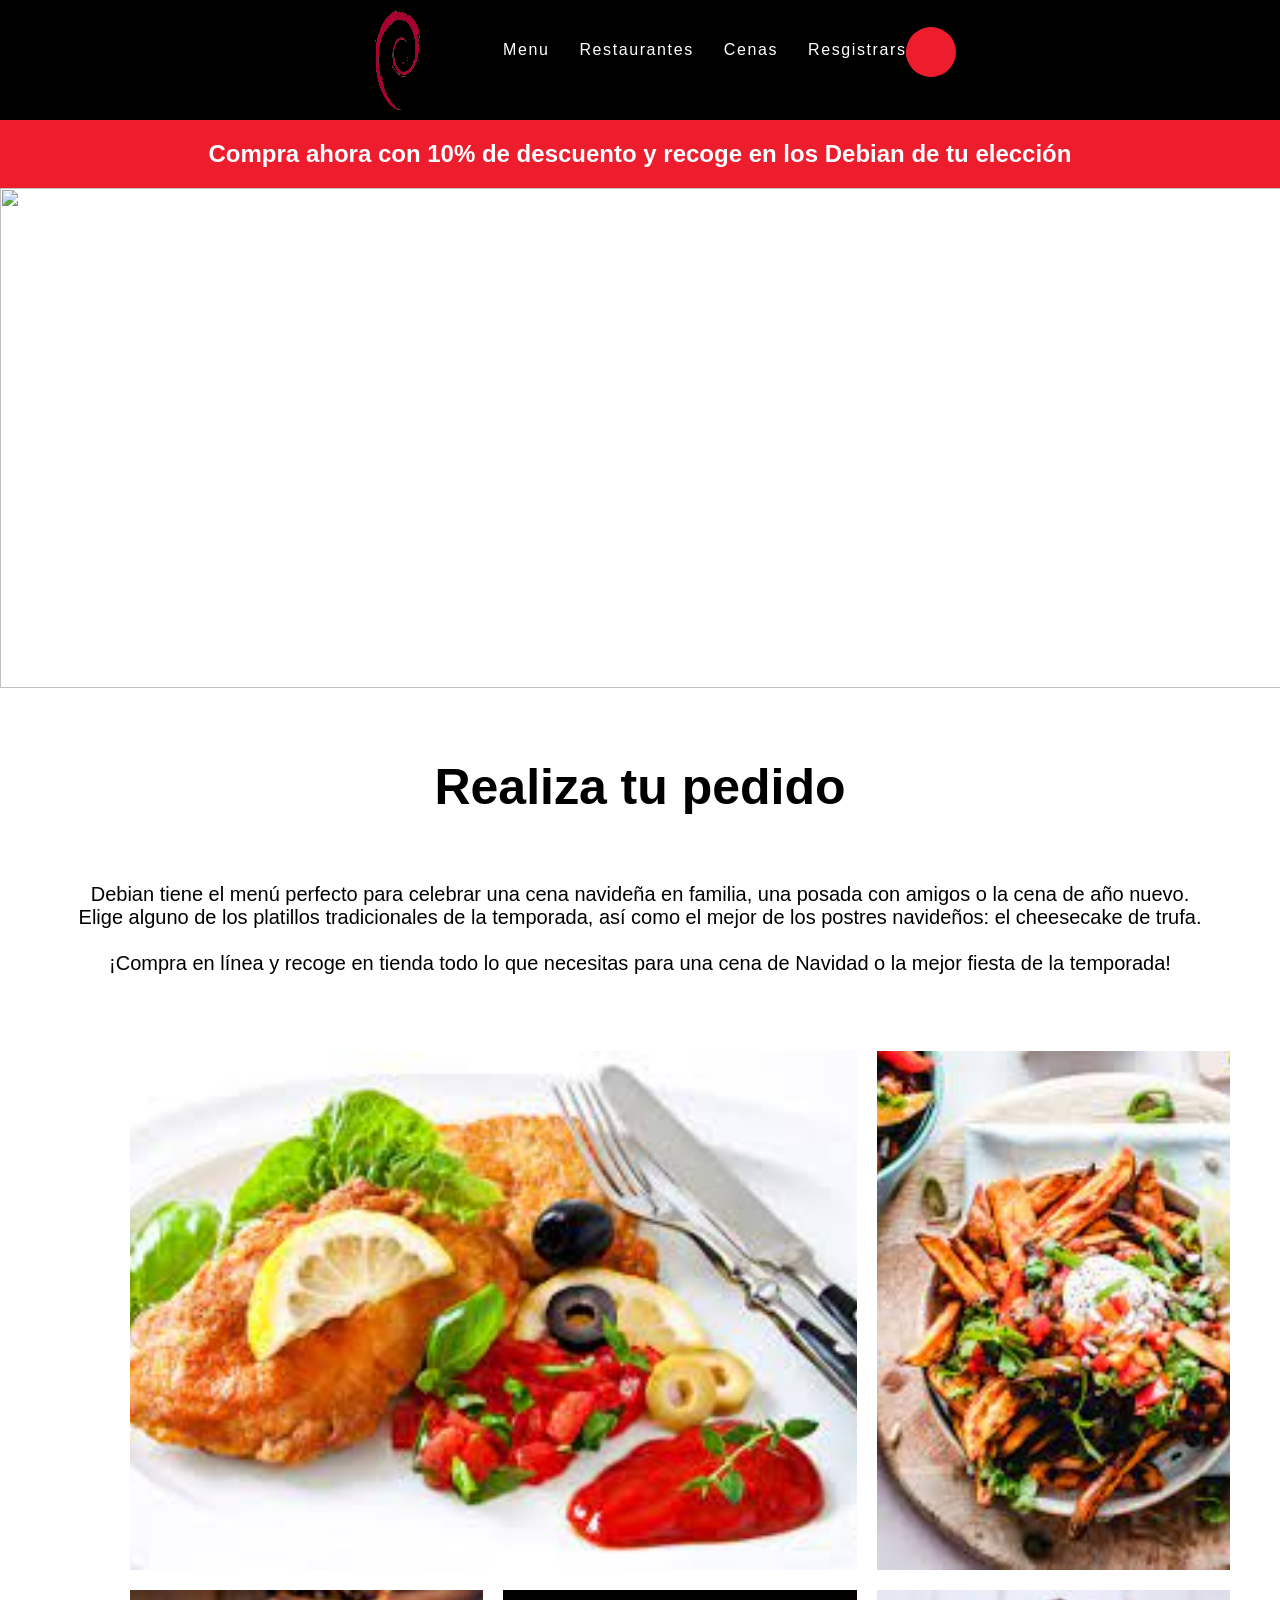
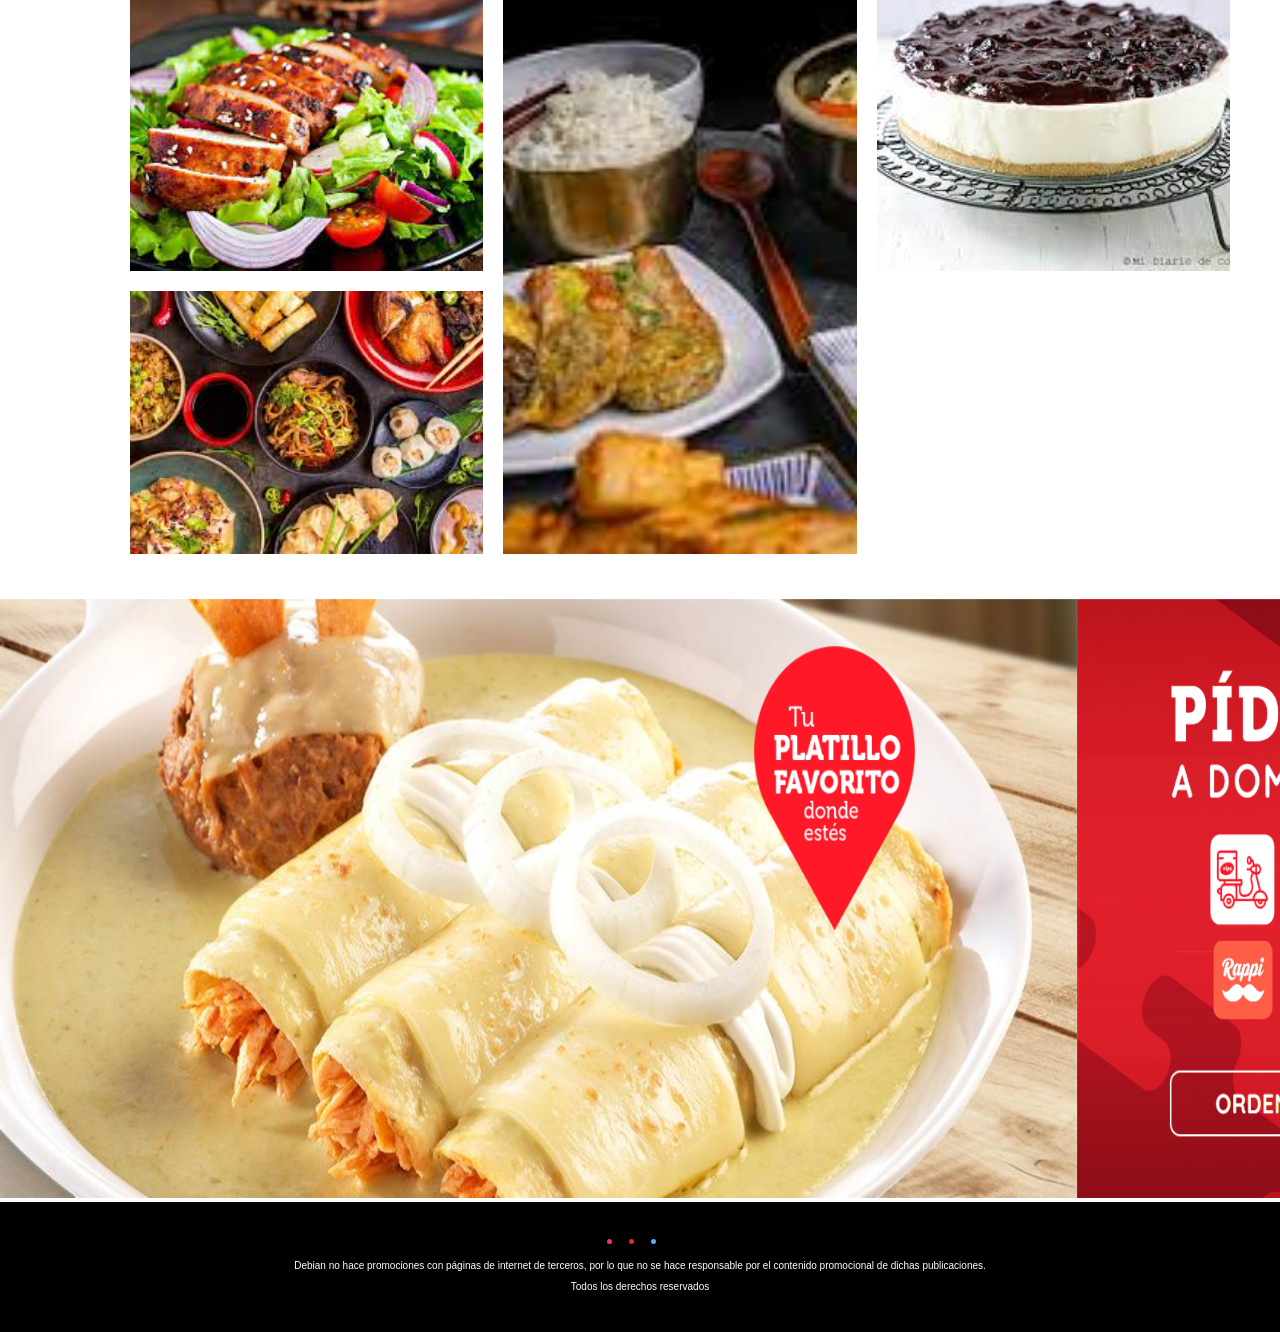
==== index.html @ df985550 "Subir mi pagina" ====
<!DOCTYPE html>
<html lang="en">

<head>
    <meta charset="UTF-8">
    <meta http-equiv="X-UA-Compatible" content="IE=edge">
    <link rel="stylesheet" type="text/css" href="./diseño.css">
    <meta name="viewport" content="width=device-width, initial-scale=1.0">
    <script src="https://kit.fontawesome.com/058a7301f2.js" crossorigin="anonymous"></script>
    <title>Debian</title>
</head>

<body>
    <header>

        <div>
            <nav class="Barra">
                <img src="./debian.png" alt="" height="100" width="100">

                <ul class="inicio">
                    <li>
                        <a href="./index.html">Menu</a>
                    </li>
                    <li>
                        <a href="./Restaurantes.html"> Restaurantes</a>
                    </li>
                    <li>
                        <a href="./Cenas.html">Cenas</a>
                    </li>
                    <li>
                        <a href="./Resgistrarse.html">Resgistrarse</a>
                    </li>
                    
                </ul>
                <div class="container">
                    <input type="text" placeholder="Buscar">
                    <div class="btn">
                        <i class="fa fa-search"></i>
                        
                    </div>
                </div>
                
            </nav>
        </div>

        <nav id="descuento">
            <h2>
                Compra ahora con 10% de descuento y recoge en los Debian de tu elección
            </h2>
        </nav>

        <style>
            h3 {
                position: absolute;
                font-family: Arial, Helvetica, sans-serif;
                color: white;
                font-size: 50px;
                left: 60%;
                padding: 0;
                margin: 0;
            }
        </style>

        <div>
            <h3><br> Para Compartir en Familia <br>
                Nos Vemos en Debian</h3>
            <img src="./com.png" alt="" height="500" width="1520">
        </div>

<style>
    h4{

        color: black;
        text-align: center;
        font-size: 50px;
        font-family: Arial, Helvetica, sans-serif;

    }

    p{
        font-size: 20px;
        text-align: center;
        font-family: Arial, Helvetica, sans-serif;

    }
</style>
        <div>
            <h4>
                Realiza tu pedido
            </h4>
            <p>Debian tiene el menú perfecto para celebrar una cena navideña en familia, una posada con amigos o la cena de año nuevo. <br>
                Elige alguno de los platillos tradicionales de la temporada, así como el mejor de los postres navideños: el cheesecake de trufa. <br>
                <br> ¡Compra en línea y recoge en tienda todo lo que necesitas para una cena de Navidad o la mejor fiesta de la temporada!</p>
        </div>

        <div class="container-img">
            <div class="box-img">
                <a href="#"></a>
                <figure>
                    <img src="./descarga (1).jpeg" alt="">
                </figure>
            </div>
            <div class="box-img">
                <a href="#"></a>
                <figure>
                    <img src="./descarga (2).jpeg" alt="">
                </figure>
            </div>
            <div class="box-img">
                <a href="#"></a>
                <figure>
                    <img src="./descarga (3).jpeg" alt="">
                </figure>
            </div>
            <div class="box-img">
                <a href="#"></a>
                <figure>
                    <img src="./descarga (5).jpeg" alt="">
                </figure>
            </div>
            <div class="box-img">
                <a href="#"></a>
                <figure>
                    <img src="./descarga (4).jpeg" alt="">
                </figure>
            </div>
            <div class="box-img">
                <a href="#"></a>
                <figure>
                    <img src="./descarga (6).jpeg" alt="">
                </figure>
            </div>
        </div>

        <div class="Domicilio">
            <img src="./Domicilio.png" alt="Imagen de Pedidos a domicilio" height="600" width="1520">
        </div>
    </header>

   

    <nav class="iconos">
        
        <u1 class="icon">
            <a href="https://www.instagram.com/saywecanfly/" target="__BLANK">
                <li class="icon1 fab fa-instagram fa-2x"></li>
            </a>
            <a href="https://www.youtube.com/channel/UCa_Zn4GcmakVjDuhol_LDsw" target="__BLANK">
                <li class="icon2 fab fa-youtube fa-2x"></li>
            </a>
            <a href="https://twitter.com/saywecanfly" target="_BLANK">
                <li class="icon6 fab fa-twitter fa-2x"></li>
            </a>

        </u1>
        
        <p>Debian no hace promociones con páginas de internet de terceros, por lo que no se hace responsable por el contenido promocional de dichas publicaciones.
        </p>

        <p>Todos los derechos reservados</p>
    </nav>
</body>

</html>
---- diseño.css ----
body {
    background-color: white;
    margin: 0;
    padding: 0;
}

@font-face {
    font-family: futura-pt;
    src: url(futura-pt.otf);
}

li {
    float: left;
    left: 10%;


}

.inicio li a {
    font-family: Arial, Helvetica, sans-serif;
    font-size: 16px;
    letter-spacing: .100em;
    text-decoration: none;
    color: white;
    display: block;
    padding: 15px;
}

.Barra {
    display: flex;
    justify-content: center;
    background-color: black;
    padding: 10px;
}


#descuento {
    position: static;
    display: flex;
    background-color: #ed1d2d;
    color: white;
    font-family: Arial, Helvetica, sans-serif;
    justify-content: center;
    padding: 0;
    margin: 0;
}

h1 {
    font-family: Arial, Helvetica, sans-serif;
    background: linear-gradient(to right, #35a0bd, #8386fd, #8386fd, #ee4454);
    -webkit-text-fill-color: transparent;
    -webkit-background-clip: text;
    text-align: justify;
    font-size: 40px;
}


.container {
    position: absolute;
    left: 70%;
    top: 3%;
    padding: 10px;
}

input {
    outline: none;
    box-sizing: border-box;
    height: 33px;
    width: 0;
    padding: 0 19px;
    color: #000;
    border-radius: 40px;
    font-size: 20px;
    border: 1px solid #ed1d2d;
    transition: all .7s ease;

}

::placeholder {
    color: grey;
}

.btn {
    position: absolute;
    right: 0;
    top: 0;
    width: 50px;
    height: 50px;
    background: #ed1d2d;
    line-height: 50px;
    border-radius: 50%;
    cursor: pointer;
    text-align: center;
    transition: .5s;
}

.btn i {
    font-size: 25px;
    color: black;
    line-height: 50px;
    transition: all .7s ease;

}

.container:hover input {
    width: 350px;
}

.container:hover i {

    transform: rotate(-360deg);
}

.btn:hover {

    background: red;
}

.container-img{
width: 100%;
max-width: 1100px;
margin: auto;
margin-top: 60px;
margin-bottom: 60px;
display: grid;
grid-template-columns: repeat(3, 1fr);
grid-gap: 20px;

}
.container-img .box-img figure{

    width: 100%;
    height: 100%;

}
.container-img .box-img img{

width: 100%;
height: 100%;
object-fit: cover;

}
.container-img .box-img:nth-child(1){

    grid-column-start: span 2;
}
.container-img .box-img:nth-child(4){
    grid-row-start: span 2;
}


.iconos {

    background: black;
    padding: 30px;
    margin: 0;
}

.icon {
    justify-content: center;
    display: flex;
    text-align: center;
    letter-spacing: 10px;
}

.icon li.icon1 {
    color: #e4405f;
    background: none;

}

.icon li.icon2 {
    color: #e52d27;
}

.icon li.icon4 {
    color: #ec4652;
}

.icon li.icon6 {
    color: #55acee;
}

.iconos p{
    top: 10px;
    color: white;
    font-size: 10px;
    }
    
.Domicilio img{
    transition: all 300ms;
    padding: 0%;

}
    .Domicilio img:hover{

        transform: scale(1.1);
    }
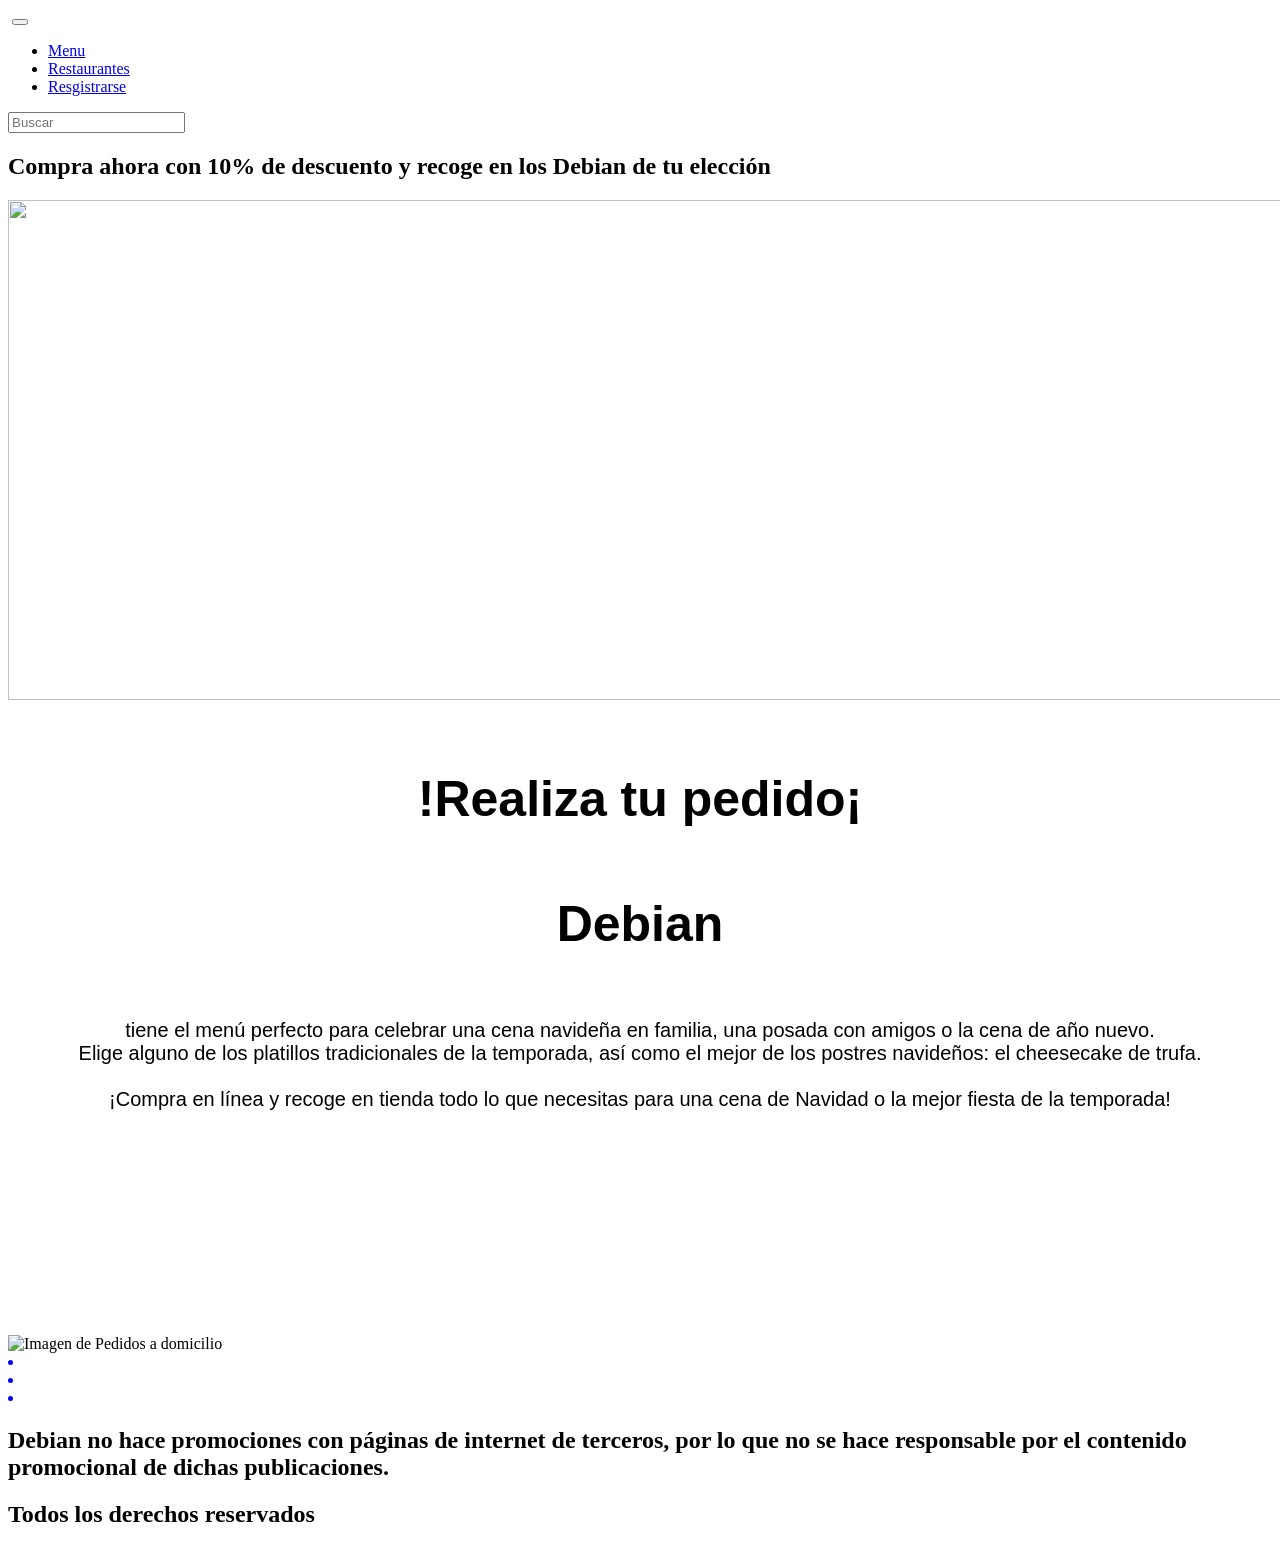
==== commit 6cb9310e: "Add files via upload" ====
--- a/index.html
+++ b/index.html
@@ -1,164 +1,167 @@
-<!DOCTYPE html>
-<html lang="en">
-
-<head>
-    <meta charset="UTF-8">
-    <meta http-equiv="X-UA-Compatible" content="IE=edge">
-    <link rel="stylesheet" type="text/css" href="./diseño.css">
-    <meta name="viewport" content="width=device-width, initial-scale=1.0">
-    <script src="https://kit.fontawesome.com/058a7301f2.js" crossorigin="anonymous"></script>
-    <title>Debian</title>
-</head>
-
-<body>
-    <header>
-
-        <div>
-            <nav class="Barra">
-                <img src="./debian.png" alt="" height="100" width="100">
-
-                <ul class="inicio">
-                    <li>
-                        <a href="./index.html">Menu</a>
-                    </li>
-                    <li>
-                        <a href="./Restaurantes.html"> Restaurantes</a>
-                    </li>
-                    <li>
-                        <a href="./Cenas.html">Cenas</a>
-                    </li>
-                    <li>
-                        <a href="./Resgistrarse.html">Resgistrarse</a>
-                    </li>
-                    
-                </ul>
-                <div class="container">
-                    <input type="text" placeholder="Buscar">
-                    <div class="btn">
-                        <i class="fa fa-search"></i>
-                        
-                    </div>
-                </div>
-                
-            </nav>
-        </div>
-
-        <nav id="descuento">
-            <h2>
-                Compra ahora con 10% de descuento y recoge en los Debian de tu elección
-            </h2>
-        </nav>
-
-        <style>
-            h3 {
-                position: absolute;
-                font-family: Arial, Helvetica, sans-serif;
-                color: white;
-                font-size: 50px;
-                left: 60%;
-                padding: 0;
-                margin: 0;
-            }
-        </style>
-
-        <div>
-            <h3><br> Para Compartir en Familia <br>
-                Nos Vemos en Debian</h3>
-            <img src="./com.png" alt="" height="500" width="1520">
-        </div>
-
-<style>
-    h4{
-
-        color: black;
-        text-align: center;
-        font-size: 50px;
-        font-family: Arial, Helvetica, sans-serif;
-
-    }
-
-    p{
-        font-size: 20px;
-        text-align: center;
-        font-family: Arial, Helvetica, sans-serif;
-
-    }
-</style>
-        <div>
-            <h4>
-                Realiza tu pedido
-            </h4>
-            <p>Debian tiene el menú perfecto para celebrar una cena navideña en familia, una posada con amigos o la cena de año nuevo. <br>
-                Elige alguno de los platillos tradicionales de la temporada, así como el mejor de los postres navideños: el cheesecake de trufa. <br>
-                <br> ¡Compra en línea y recoge en tienda todo lo que necesitas para una cena de Navidad o la mejor fiesta de la temporada!</p>
-        </div>
-
-        <div class="container-img">
-            <div class="box-img">
-                <a href="#"></a>
-                <figure>
-                    <img src="./descarga (1).jpeg" alt="">
-                </figure>
-            </div>
-            <div class="box-img">
-                <a href="#"></a>
-                <figure>
-                    <img src="./descarga (2).jpeg" alt="">
-                </figure>
-            </div>
-            <div class="box-img">
-                <a href="#"></a>
-                <figure>
-                    <img src="./descarga (3).jpeg" alt="">
-                </figure>
-            </div>
-            <div class="box-img">
-                <a href="#"></a>
-                <figure>
-                    <img src="./descarga (5).jpeg" alt="">
-                </figure>
-            </div>
-            <div class="box-img">
-                <a href="#"></a>
-                <figure>
-                    <img src="./descarga (4).jpeg" alt="">
-                </figure>
-            </div>
-            <div class="box-img">
-                <a href="#"></a>
-                <figure>
-                    <img src="./descarga (6).jpeg" alt="">
-                </figure>
-            </div>
-        </div>
-
-        <div class="Domicilio">
-            <img src="./Domicilio.png" alt="Imagen de Pedidos a domicilio" height="600" width="1520">
-        </div>
-    </header>
-
-   
-
-    <nav class="iconos">
-        
-        <u1 class="icon">
-            <a href="https://www.instagram.com/saywecanfly/" target="__BLANK">
-                <li class="icon1 fab fa-instagram fa-2x"></li>
-            </a>
-            <a href="https://www.youtube.com/channel/UCa_Zn4GcmakVjDuhol_LDsw" target="__BLANK">
-                <li class="icon2 fab fa-youtube fa-2x"></li>
-            </a>
-            <a href="https://twitter.com/saywecanfly" target="_BLANK">
-                <li class="icon6 fab fa-twitter fa-2x"></li>
-            </a>
-
-        </u1>
-        
-        <p>Debian no hace promociones con páginas de internet de terceros, por lo que no se hace responsable por el contenido promocional de dichas publicaciones.
-        </p>
-
-        <p>Todos los derechos reservados</p>
-    </nav>
-</body>
-
+<!DOCTYPE html>
+<html lang="en">
+
+<head>
+    <meta charset="UTF-8">
+    <meta http-equiv="X-UA-Compatible" content="IE=edge">
+    <link rel="stylesheet" type="text/css" href="./css/style.css">
+    <meta name="viewport" content="width=device-width, initial-scale=1.0">
+    <script src="https://kit.fontawesome.com/058a7301f2.js" crossorigin="anonymous"></script>
+    <title>Debian</title>
+</head>
+<body>
+    <header>
+        <div>
+            <nav class="Barra">
+                <img class="debian" id="debian" src="./img/debian.png" alt="">
+                <button class="bar" id="bar">
+                    <i class="fas fa-bars"></i>
+                </button>
+                <ul class="inicio" id="inicio">
+                    <li class="inicio__item">
+                        <a  href="./index.html" class="main-menu__link">Menu</a>
+                    </li>
+                    <li class="inicio__item">
+                        <a href="./Restaurantes.html" class="main-menu__link"> Restaurantes</a>
+                    </li>
+                    <li class="inicio__item">
+                        <a href="./Resgistrarse.html" class="main-menu__link">Resgistrarse</a>
+                    </li>
+                </ul>
+                <div class="container">
+                    <input type="text" placeholder="Buscar">
+                    <div class="btn">
+                        <i class="fa fa-search"></i>
+                    </div>
+                </div>
+            </nav>
+        </div>
+
+        <nav id="descuento">
+            <h2>
+                Compra ahora con 10% de descuento y recoge en los Debian de tu elección
+            </h2>
+        </nav>
+
+        <style>
+            h3 {
+                position: absolute;
+                font-family: Arial, Helvetica, sans-serif;
+                color: white;
+                font-size: 50px;
+                left: 60%;
+                padding: 0;
+                margin: 0;
+            }
+        </style>
+
+        <div class="Comida">
+            <h3 class="Compartir"><br> Para Compartir en Familia <br>
+                Nos Vemos en Debian</h3>
+            <img src="./img/com.png" alt="" height="500" width="1520">
+        </div>
+
+        <style>
+            h4 {
+
+                color: black;
+                text-align: center;
+                font-size: 50px;
+                font-family: Arial, Helvetica, sans-serif;
+
+            }
+
+            p {
+                font-size: 20px;
+                text-align: center;
+                font-family: Arial, Helvetica, sans-serif;
+
+            }
+        </style>
+        <div class="Menu">
+            <section class="Seccion1">
+                <h4 class="Sub1">
+                    !Realiza tu pedido¡
+                </h4>
+                <h4 class="Sub2">
+                    Debian
+                </h4>
+            </section>
+
+            <p>tiene el menú perfecto para celebrar una cena navideña en familia, una posada con amigos o la cena de año
+                nuevo. <br>
+                Elige alguno de los platillos tradicionales de la temporada, así como el mejor de los postres navideños:
+                el cheesecake de trufa. <br>
+                <br> ¡Compra en línea y recoge en tienda todo lo que necesitas para una cena de Navidad o la mejor
+                fiesta de la temporada!
+            </p>
+        </div>
+
+        <div class="container-img">
+            <div class="box-img">
+                <a href="#"></a>
+                <figure>
+                    <img src="./img/descarga (1).jpeg" alt="">
+                </figure>
+            </div>
+            <div class="box-img">
+                <a href="#"></a>
+                <figure>
+                    <img src="./img/descarga (2).jpeg" alt="">
+                </figure>
+            </div>
+            <div class="box-img">
+                <a href="#"></a>
+                <figure>
+                    <img src="./img/descarga (3).jpeg" alt="">
+                </figure>
+            </div>
+            <div class="box-img">
+                <a href="#"></a>
+                <figure>
+                    <img src="./img/descarga (5).jpeg" alt="">
+                </figure>
+            </div>
+            <div class="box-img">
+                <a href="#"></a>
+                <figure>
+                    <img src="./img/descarga (4).jpeg" alt="">
+                </figure>
+            </div>
+            <div class="box-img">
+                <a href="#"></a>
+                <figure>
+                    <img src="./img/descarga (6).jpeg" alt="">
+                </figure>
+            </div>
+        </div>
+
+        <div class="Domicilio">
+            <img src="./img/Domicilio.png" alt="Imagen de Pedidos a domicilio" height="600" width="1520">
+        </div>
+    </header>
+
+    <div class="iconos">
+        <u1 class="icon">
+            <a href="https://www.instagram.com/saywecanfly/" target="__BLANK">
+                <li class="icon1 fab fa-instagram fa-2x"></li>
+            </a>
+            <a href="https://www.youtube.com/channel/UCa_Zn4GcmakVjDuhol_LDsw" target="__BLANK">
+                <li class="icon2 fab fa-youtube fa-2x"></li>
+            </a>
+            <a href="https://twitter.com/saywecanfly" target="_BLANK">
+                <li class="icon6 fab fa-twitter fa-2x"></li>
+            </a>
+
+        </u1>
+        <section class="Seccion2">
+            <h2 class="Aviso">Debian no hace promociones con páginas de internet de terceros, por lo que no se hace
+                responsable
+                por el contenido promocional de dichas publicaciones.
+            </h2>
+            <h2 class="Aviso2">Todos los derechos reservados</h2>
+        </section>
+    </div>
+</body>
+
 </html>
